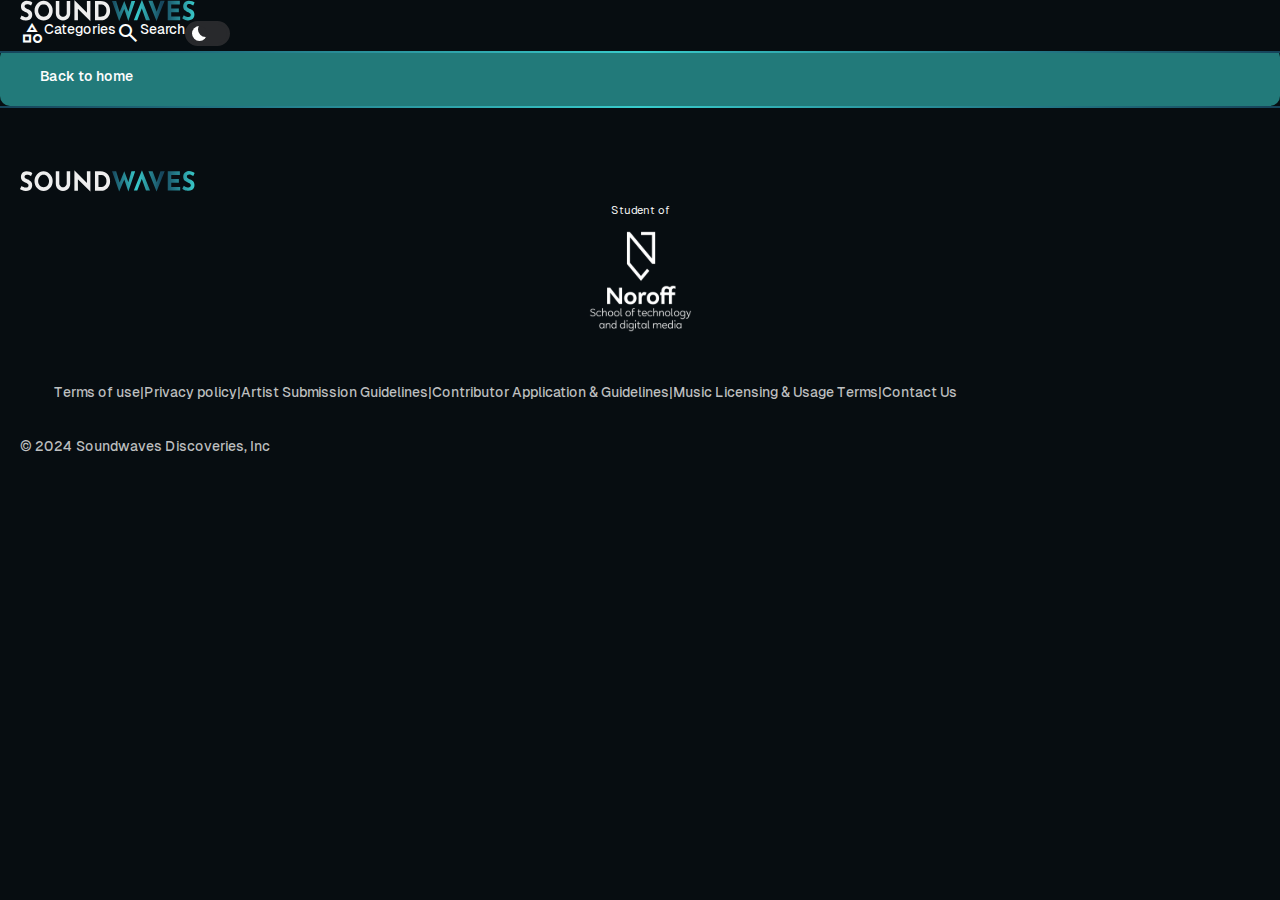
==== 404/index.html @ 66b4ecb7 "fixing header for all pages" ====
<!DOCTYPE html>
<html lang="en">
<head>
    <meta charset="UTF-8">
    <meta name="viewport" content="width=device-width, initial-scale=1.0">
    <title>SoundWaves Discoveries - Blog</title>
    <!-- HTML Meta tags -->
    <meta name="description" content="Explore a world of musical wonders with SoundWaves. Discover new artist, dive into curated playlist, and stay up-to-date with the latest releases. Join our community of music enthusiasts and embark on a sonic journey like no other.">
    <meta name="author" content="Jesus A. Herrero">
    <meta name="robots" content="index, follow">
    <meta name="theme-color" content="#16435A"> 

    <!-- Facebook Meta tags -->
    <meta property="og:url" content="https://norofffeu.github.io/FED1-PE1-Whisperpiano/index.html"> 
    <meta property="og:type" content="website">
    <meta property="og:title" content="SoundWaves Discoveries - Blog">
    <meta property="og:description" content="Discover new artist, dive into curated playlist, and stay up-to-date with the latest releases. Join our community of music enthusiasts and embark on a sonic journey like no other.">
    <meta property="og:image" content="https://raw.githubusercontent.com/NoroffFEU/FED1-PE1-Whisperpiano/main/assets/img/logo-og.webp"> 
    <meta property="og:image:alt" content="SoundWaves logo OG"> 

    <!-- Twitter Meta tags -->
    <meta name="twitter:card" content="summary_large_image">
    <meta property="twitter:domain" content="norofffeu.github.io">
    <meta property="twitter:url" content="https://norofffeu.github.io/FED1-PE1-Whisperpiano/index.html">
    <meta name="twitter:title" content="SoundWaves Discoveries - Blog">
    <meta name="twitter:description" content="Discover new artist, dive into curated playlist, and stay up-to-date with the latest releases. Join our community of music enthusiasts and embark on a sonic journey like no other.">
    <meta name="twitter:image" content="https://raw.githubusercontent.com/NoroffFEU/FED1-PE1-Whisperpiano/main/assets/img/logo-og.webp">

    <!-- Google Icons -->
    <link rel="stylesheet" href="https://fonts.googleapis.com/css2?family=Material+Symbols+Outlined:opsz,wght,FILL,GRAD@20..48,100..700,0..1,-50..200" />
    <link rel="stylesheet" href="https://cdnjs.cloudflare.com/ajax/libs/font-awesome/6.5.2/css/all.min.css" integrity="sha512-SnH5WK+bZxgPHs44uWIX+LLJAJ9/2PkPKZ5QiAj6Ta86w+fsb2TkcmfRyVX3pBnMFcV7oQPJkl9QevSCWr3W6A==" crossorigin="anonymous" referrerpolicy="no-referrer" />

    <!-- Favicon -->
    <link rel="icon" type="image/svg" href="../assets/img/Favicon dark.svg">

    <!-- CSS -->
    <link rel="stylesheet" href="../assets/css/index.css">
    
    <!-- JavaScript-->
    <script type="module" src="../assets/js/main.mjs"></script>
    <script type="module" src="../assets/js/pages/notFoundPage.mjs"></script>

</head>
<body>
    <header class="local-header" data-interactive="false">
        <div class="wrapper">
            <div class="wrapper-background"></div>
            <div class="header-content media-padding flex-fw justify-sb align-items-center pd-20 relative">
                <a href="../index.html" aria-label="SoundWaves logo" class="hover-opacity">
                    <svg width="348" height="42" viewBox="0 0 348 42" fill="none" xmlns="http://www.w3.org/2000/svg" alt="SoundWaves logo" class="logo-header">
                        <g id="logo">
                        <g id="waves">
                        <g id="WAVES">
                        <path d="M183 1.78314H191.16L198.696 26.0129L197.592 25.4884L207.384 1.78314V18.0412L197.208 41.9039L183 1.78314ZM207.384 18.0412V1.78314L216.312 25.2262L215.064 25.0164L221.544 1.78314H229.032L215.4 41.799L207.384 18.0412Z" fill="url(#paint0_linear_102_3796)"/>
                        <path d="M226.337 40.1207L242.273 0H242.657L258.593 40.1207H250.529L242.153 16.6296L245.665 7.57397L233.201 40.1207H226.337Z" fill="url(#paint1_linear_102_3796)"/>
                        <path d="M263.774 1.52091L274.094 29.317L270.062 28.4254L279.422 1.52091H287.678L271.55 41.9039L255.422 1.52091H263.774Z" fill="url(#paint2_linear_102_3796)"/>
                        <path d="M293.79 1.52091H317.886V8.86327H300.75V17.0972H315.918V24.4395H300.75V32.7784H318.558V40.1207H293.79V1.52091Z" fill="url(#paint3_linear_102_3796)"/>
                        <path d="M344.622 10.8562C343.278 10.052 341.902 9.38772 340.494 8.86327C339.118 8.33882 337.822 8.07659 336.606 8.07659C335.102 8.07659 333.918 8.40874 333.054 9.07305C332.19 9.73736 331.758 10.7338 331.758 12.0624C331.758 12.9715 332.078 13.7931 332.718 14.5274C333.39 15.2266 334.238 15.856 335.262 16.4154C336.318 16.9748 337.406 17.4818 338.526 17.9363C339.55 18.3559 340.558 18.8629 341.55 19.4572C342.574 20.0166 343.486 20.7334 344.286 21.6075C345.086 22.4466 345.726 23.513 346.206 24.8067C346.686 26.0653 346.926 27.6212 346.926 29.4743C346.926 31.4323 346.462 33.2504 345.534 34.9286C344.606 36.6069 343.246 37.9704 341.454 39.0194C339.662 40.0333 337.454 40.5403 334.83 40.5403C333.486 40.5403 332.11 40.4004 330.702 40.1207C329.326 39.806 327.966 39.3515 326.622 38.7571C325.278 38.1278 323.982 37.3411 322.734 36.3971L325.806 30.4708C326.638 31.1351 327.534 31.7294 328.494 32.2539C329.486 32.7434 330.478 33.128 331.47 33.4077C332.462 33.6874 333.374 33.8273 334.206 33.8273C335.038 33.8273 335.87 33.7049 336.702 33.4601C337.566 33.1804 338.27 32.7259 338.814 32.0966C339.39 31.4672 339.678 30.5931 339.678 29.4743C339.678 28.7051 339.438 28.0058 338.958 27.3765C338.51 26.7471 337.886 26.1702 337.086 25.6458C336.318 25.1213 335.47 24.6668 334.542 24.2822C333.454 23.8277 332.334 23.3032 331.182 22.7088C330.03 22.1145 328.942 21.3977 327.918 20.5586C326.926 19.6845 326.11 18.6181 325.47 17.3594C324.862 16.0658 324.558 14.4924 324.558 12.6393C324.558 10.4017 325.006 8.46119 325.902 6.8179C326.83 5.17461 328.126 3.88096 329.79 2.93694C331.454 1.95796 333.374 1.41603 335.55 1.31114C338.398 1.31114 340.702 1.67825 342.462 2.41249C344.254 3.14672 345.854 4.02081 347.262 5.03476L344.622 10.8562Z" fill="url(#paint4_linear_102_3796)"/>
                        <path d="M198.129 24.189L198.696 26.0129L197.592 25.4884L198.129 24.189L207.384 1.78314L215.558 23.2459L216.312 25.2262L215.064 25.0164L215.558 23.2459L207.384 1.78314L198.129 24.189Z" fill="url(#paint5_linear_102_3796)"/>
                        </g>
                        </g>
                        <g id="sound">
                        <g id="SOUND">
                        <path d="M21.888 11.1621C20.544 10.358 19.168 9.69366 17.76 9.16921C16.384 8.64475 15.088 8.38253 13.872 8.38253C12.368 8.38253 11.184 8.71468 10.32 9.37899C9.456 10.0433 9.024 11.0398 9.024 12.3684C9.024 13.2774 9.344 14.0991 9.984 14.8333C10.656 15.5326 11.504 16.1619 12.528 16.7213C13.584 17.2808 14.672 17.7877 15.792 18.2423C16.816 18.6618 17.824 19.1688 18.816 19.7632C19.84 20.3226 20.752 21.0393 21.552 21.9134C22.352 22.7526 22.992 23.8189 23.472 25.1126C23.952 26.3713 24.192 27.9272 24.192 29.7802C24.192 31.7382 23.728 33.5563 22.8 35.2346C21.872 36.9128 20.512 38.2764 18.72 39.3253C16.928 40.3392 14.72 40.8462 12.096 40.8462C10.752 40.8462 9.376 40.7064 7.968 40.4266C6.592 40.112 5.232 39.6574 3.888 39.0631C2.544 38.4337 1.248 37.647 0 36.703L3.072 30.7767C3.904 31.441 4.8 32.0354 5.76 32.5598C6.752 33.0493 7.744 33.4339 8.736 33.7136C9.728 33.9933 10.64 34.1332 11.472 34.1332C12.304 34.1332 13.136 34.0108 13.968 33.7661C14.832 33.4864 15.536 33.0318 16.08 32.4025C16.656 31.7732 16.944 30.8991 16.944 29.7802C16.944 29.011 16.704 28.3118 16.224 27.6824C15.776 27.0531 15.152 26.4762 14.352 25.9517C13.584 25.4273 12.736 24.9727 11.808 24.5881C10.72 24.1336 9.6 23.6092 8.448 23.0148C7.296 22.4204 6.208 21.7037 5.184 20.8645C4.192 19.9904 3.376 18.924 2.736 17.6654C2.128 16.3717 1.824 14.7983 1.824 12.9453C1.824 10.7076 2.272 8.76713 3.168 7.12384C4.096 5.48055 5.392 4.1869 7.056 3.24288C8.72 2.2639 10.64 1.72196 12.816 1.61707C15.664 1.61707 17.968 1.98419 19.728 2.71843C21.52 3.45266 23.12 4.32675 24.528 5.34069L21.888 11.1621Z" fill="#EEEEEE"/>
                        <path d="M28.8484 21.1792C28.8484 18.522 29.3124 16.0046 30.2404 13.6271C31.1684 11.2495 32.4484 9.15172 34.0804 7.33362C35.7444 5.48055 37.6644 4.02956 39.8404 2.98065C42.0164 1.93175 44.3524 1.40729 46.8484 1.40729C49.3124 1.40729 51.6324 1.93175 53.8084 2.98065C55.9844 4.02956 57.9044 5.48055 59.5684 7.33362C61.2644 9.15172 62.5764 11.2495 63.5044 13.6271C64.4644 16.0046 64.9444 18.522 64.9444 21.1792C64.9444 23.9064 64.4644 26.4587 63.5044 28.8362C62.5764 31.2137 61.2644 33.3116 59.5684 35.1297C57.9044 36.9128 55.9844 38.3114 53.8084 39.3253C51.6324 40.3392 49.3124 40.8462 46.8484 40.8462C44.3524 40.8462 42.0164 40.3392 39.8404 39.3253C37.6644 38.3114 35.7444 36.9128 34.0804 35.1297C32.4484 33.3116 31.1684 31.2137 30.2404 28.8362C29.3124 26.4587 28.8484 23.9064 28.8484 21.1792ZM36.0484 21.1792C36.0484 22.8924 36.3204 24.5007 36.8644 26.0042C37.4404 27.4726 38.2244 28.7838 39.2164 29.9376C40.2404 31.0564 41.4084 31.9305 42.7204 32.5598C44.0644 33.1892 45.5204 33.5039 47.0884 33.5039C48.5924 33.5039 49.9844 33.1892 51.2644 32.5598C52.5764 31.9305 53.7124 31.0564 54.6724 29.9376C55.6324 28.7838 56.3844 27.4726 56.9284 26.0042C57.4724 24.5007 57.7444 22.8924 57.7444 21.1792C57.7444 19.431 57.4564 17.8052 56.8804 16.3018C56.3364 14.7983 55.5684 13.4872 54.5764 12.3684C53.6164 11.2146 52.4804 10.323 51.1684 9.69366C49.8564 9.06432 48.4324 8.74964 46.8964 8.74964C45.3604 8.74964 43.9364 9.06432 42.6244 9.69366C41.3124 10.323 40.1604 11.2146 39.1684 12.3684C38.1764 13.4872 37.4084 14.7983 36.8644 16.3018C36.3204 17.8052 36.0484 19.431 36.0484 21.1792Z" fill="#EEEEEE"/>
                        <path d="M78.1234 26.1615C78.1234 27.3852 78.4594 28.5565 79.1314 29.6753C79.8034 30.7942 80.6834 31.7032 81.7714 32.4025C82.8914 33.1018 84.1074 33.4514 85.4194 33.4514C86.8594 33.4514 88.1394 33.1018 89.2594 32.4025C90.3794 31.7032 91.2594 30.7942 91.8994 29.6753C92.5714 28.5565 92.9074 27.3852 92.9074 26.1615V1.82685H99.7714V26.3188C99.7714 29.1509 99.1314 31.6683 97.8514 33.871C96.5714 36.0387 94.8434 37.7519 92.6674 39.0106C90.4914 40.2343 88.0754 40.8462 85.4194 40.8462C82.7954 40.8462 80.3954 40.2343 78.2194 39.0106C76.0754 37.7519 74.3634 36.0387 73.0834 33.871C71.8034 31.6683 71.1634 29.1509 71.1634 26.3188V1.82685H78.1234V26.1615Z" fill="#EEEEEE"/>
                        <path d="M139.797 42L113.013 15.5675L115.077 16.8262L115.221 40.4266H108.165V0.305939H108.453L134.661 26.6335L133.125 25.8993L132.981 1.82685H139.989V42H139.797Z" fill="#EEEEEE"/>
                        <path d="M149.087 40.4266V1.82685H159.646C163.199 1.82685 166.223 2.40375 168.719 3.55755C171.215 4.71135 173.215 6.24975 174.719 8.17275C176.255 10.0957 177.375 12.246 178.079 14.6235C178.783 17.001 179.135 19.3961 179.135 21.8085C179.135 24.6756 178.655 27.2629 177.695 29.5705C176.767 31.8431 175.487 33.8011 173.855 35.4443C172.223 37.0527 170.335 38.2939 168.191 39.168C166.047 40.0071 163.774 40.4266 161.374 40.4266H149.087ZM156.046 33.0843H160.174C161.934 33.0843 163.535 32.8396 164.975 32.3501C166.415 31.8256 167.646 31.0739 168.671 30.0949C169.727 29.1159 170.526 27.8922 171.07 26.4237C171.646 24.9203 171.935 23.2071 171.935 21.2841C171.935 18.7667 171.551 16.7213 170.783 15.148C170.047 13.5397 169.118 12.2984 167.999 11.4244C166.911 10.5503 165.79 9.95589 164.639 9.64122C163.487 9.29158 162.51 9.11676 161.71 9.11676H156.046V33.0843Z" fill="#EEEEEE"/>
                        </g>
                        </g>
                        </g>
                        <defs>
                        <linearGradient id="paint0_linear_102_3796" x1="181.464" y1="27.0094" x2="349.464" y2="27.0094" gradientUnits="userSpaceOnUse">
                        <stop stop-color="#16435A"/>
                        <stop offset="0.302393" stop-color="#39CCCC"/>
                        <stop offset="0.599286" stop-color="#16435A"/>
                        <stop offset="0.998828" stop-color="#39CCCC"/>
                        </linearGradient>
                        <linearGradient id="paint1_linear_102_3796" x1="181.464" y1="27.0094" x2="349.464" y2="27.0094" gradientUnits="userSpaceOnUse">
                        <stop stop-color="#16435A"/>
                        <stop offset="0.302393" stop-color="#39CCCC"/>
                        <stop offset="0.599286" stop-color="#16435A"/>
                        <stop offset="0.998828" stop-color="#39CCCC"/>
                        </linearGradient>
                        <linearGradient id="paint2_linear_102_3796" x1="181.464" y1="27.0094" x2="349.464" y2="27.0094" gradientUnits="userSpaceOnUse">
                        <stop stop-color="#16435A"/>
                        <stop offset="0.302393" stop-color="#39CCCC"/>
                        <stop offset="0.599286" stop-color="#16435A"/>
                        <stop offset="0.998828" stop-color="#39CCCC"/>
                        </linearGradient>
                        <linearGradient id="paint3_linear_102_3796" x1="181.464" y1="27.0094" x2="349.464" y2="27.0094" gradientUnits="userSpaceOnUse">
                        <stop stop-color="#16435A"/>
                        <stop offset="0.302393" stop-color="#39CCCC"/>
                        <stop offset="0.599286" stop-color="#16435A"/>
                        <stop offset="0.998828" stop-color="#39CCCC"/>
                        </linearGradient>
                        <linearGradient id="paint4_linear_102_3796" x1="181.464" y1="27.0094" x2="349.464" y2="27.0094" gradientUnits="userSpaceOnUse">
                        <stop stop-color="#16435A"/>
                        <stop offset="0.302393" stop-color="#39CCCC"/>
                        <stop offset="0.599286" stop-color="#16435A"/>
                        <stop offset="0.998828" stop-color="#39CCCC"/>
                        </linearGradient>
                        <linearGradient id="paint5_linear_102_3796" x1="181.464" y1="27.0094" x2="349.464" y2="27.0094" gradientUnits="userSpaceOnUse">
                        <stop stop-color="#16435A"/>
                        <stop offset="0.302393" stop-color="#39CCCC"/>
                        <stop offset="0.599286" stop-color="#16435A"/>
                        <stop offset="0.998828" stop-color="#39CCCC"/>
                        </linearGradient>
                        </defs>
                    </svg> 
                </a>
                <nav role="navigation">
                    <ul class="flex align-items-center gap-20">
                        <li><button type="button" aria-label="Categories" class="header-categories-btn flex align-items-center gap-8 hover-underline">
                            <span class="material-symbols-outlined">category</span>
                            <span class="text fw-100">Categories</span>
                            </>
                        </li>
                        <li><button type="button" aria-label="Search" class="header-search-btn flex align-items-center gap-8 hover-underline">
                            <span class="material-symbols-outlined">search</span>
                            <span class="text fw-100">Search</span>
                            </button>
                        </li>
                        <li class="toggle-switch">
                            <label class="switch-label ">
                                <input type="checkbox" class="checkbox coming-feature">
                                <span class="slider"></span>
                                <span>*</span>
                            </label>
                        </li>
                    </ul>
                </nav>
            </div>
            <div class="line"></div>
            <div class="search-panel mw-1000 media-padding" data-search-is-closed="true">
                <form action="#" class="flex align-items-center" name="mainSearch">
                    <label for="search" class="search-btn">
                        <span class="material-symbols-outlined">search</span>
                    </label>
                    <input type="search" name="search" id="search" placeholder="Search by title" class="fw-80">
                    <button type="button" id="deleteText">
                        <span class="material-symbols-outlined">close</span>
                    </button>
                </form>
                <div class="latest-posts">
                    <h2 class="fw-80">Latest post</h2>
                    <ul class="flex column gap-30">
                        <li>
                            <a href="#" class="flex align-items-center gap-20">
                                <span class="material-symbols-outlined gradient gradient-top">chevron_right</span>
                                <p class="fw-80"></p>
                            </a>
                        </li>
                        <li>
                            <a href="#" class="flex align-items-center gap-20">
                                <span class="material-symbols-outlined gradient gradient-top">chevron_right</span>
                                <p class="fw-80"></p>
                            </a>
                        </li>
                        <li>
                            <a href="#" class="flex align-items-center gap-20">
                                <span class="material-symbols-outlined gradient gradient-top">chevron_right</span>
                                <p class="fw-80"></p>
                            </a>
                        </li>
                        
                    </ul>
                </div>
            </div>
            <div class="categories-panel mw-1000 media-padding" data-categories-closed="true">
                <div>
                    <ul class="flex-fw justify-sb text-center ">
                        <li>
                            <a href="#" class="hover-opacity" data-tag-category="New releases">New releases</a>
                        </li>
                        <li>
                            <a href="#" class="hover-opacity" data-tag-category="Artist spotlights">Artist spotlights</a>
                        </li>
                        <li>
                            <a href="#" class="hover-opacity" data-tag-category="Music reviews">Music reviews</a>
                        </li>
                        <li>
                            <a href="#" class="hover-opacity" data-tag-category="Music & wellness">Music & wellness</a>
                        </li>
                        <li>
                            <a href="#" class="hover-opacity" data-tag-category="Concert coverage">Convert coverage</a>
                        </li>
                        <li>
                            <a href="#" class="hover-opacity" data-tag-category="Music tech">Music tech</a>
                        </li>
                        
                    </ul>
                </div>
            </div>
            
        </div>
    </header>

    <div class="line"></div>

    <main>
        <section class="not-found">
            <h1>404</h1>
            <h2>Oops! Looks like you've stumbled upon an uncharted territory in our musical universe. But fear not, there's plenty more to discover!</h2>
            <a href="../index.html" class="btn">Back to home</a>
        </section>
        
    </main>

    <div class="line"></div>

    <footer class="mw-1200 media-padding">
        <div class="header flex-fw justify-sb align-items-center">
            <a href="./index.html" aria-label="Home" class="footer-logo hover-opacity">
                <svg width="348" height="42" viewBox="0 0 348 42" fill="none" xmlns="http://www.w3.org/2000/svg" alt="SoundWaves logo">
                    <g id="logo">
                    <g id="waves">
                    <g id="WAVES">
                    <path d="M183 1.78314H191.16L198.696 26.0129L197.592 25.4884L207.384 1.78314V18.0412L197.208 41.9039L183 1.78314ZM207.384 18.0412V1.78314L216.312 25.2262L215.064 25.0164L221.544 1.78314H229.032L215.4 41.799L207.384 18.0412Z" fill="url(#paint0_linear_102_3796)"/>
                    <path d="M226.337 40.1207L242.273 0H242.657L258.593 40.1207H250.529L242.153 16.6296L245.665 7.57397L233.201 40.1207H226.337Z" fill="url(#paint1_linear_102_3796)"/>
                    <path d="M263.774 1.52091L274.094 29.317L270.062 28.4254L279.422 1.52091H287.678L271.55 41.9039L255.422 1.52091H263.774Z" fill="url(#paint2_linear_102_3796)"/>
                    <path d="M293.79 1.52091H317.886V8.86327H300.75V17.0972H315.918V24.4395H300.75V32.7784H318.558V40.1207H293.79V1.52091Z" fill="url(#paint3_linear_102_3796)"/>
                    <path d="M344.622 10.8562C343.278 10.052 341.902 9.38772 340.494 8.86327C339.118 8.33882 337.822 8.07659 336.606 8.07659C335.102 8.07659 333.918 8.40874 333.054 9.07305C332.19 9.73736 331.758 10.7338 331.758 12.0624C331.758 12.9715 332.078 13.7931 332.718 14.5274C333.39 15.2266 334.238 15.856 335.262 16.4154C336.318 16.9748 337.406 17.4818 338.526 17.9363C339.55 18.3559 340.558 18.8629 341.55 19.4572C342.574 20.0166 343.486 20.7334 344.286 21.6075C345.086 22.4466 345.726 23.513 346.206 24.8067C346.686 26.0653 346.926 27.6212 346.926 29.4743C346.926 31.4323 346.462 33.2504 345.534 34.9286C344.606 36.6069 343.246 37.9704 341.454 39.0194C339.662 40.0333 337.454 40.5403 334.83 40.5403C333.486 40.5403 332.11 40.4004 330.702 40.1207C329.326 39.806 327.966 39.3515 326.622 38.7571C325.278 38.1278 323.982 37.3411 322.734 36.3971L325.806 30.4708C326.638 31.1351 327.534 31.7294 328.494 32.2539C329.486 32.7434 330.478 33.128 331.47 33.4077C332.462 33.6874 333.374 33.8273 334.206 33.8273C335.038 33.8273 335.87 33.7049 336.702 33.4601C337.566 33.1804 338.27 32.7259 338.814 32.0966C339.39 31.4672 339.678 30.5931 339.678 29.4743C339.678 28.7051 339.438 28.0058 338.958 27.3765C338.51 26.7471 337.886 26.1702 337.086 25.6458C336.318 25.1213 335.47 24.6668 334.542 24.2822C333.454 23.8277 332.334 23.3032 331.182 22.7088C330.03 22.1145 328.942 21.3977 327.918 20.5586C326.926 19.6845 326.11 18.6181 325.47 17.3594C324.862 16.0658 324.558 14.4924 324.558 12.6393C324.558 10.4017 325.006 8.46119 325.902 6.8179C326.83 5.17461 328.126 3.88096 329.79 2.93694C331.454 1.95796 333.374 1.41603 335.55 1.31114C338.398 1.31114 340.702 1.67825 342.462 2.41249C344.254 3.14672 345.854 4.02081 347.262 5.03476L344.622 10.8562Z" fill="url(#paint4_linear_102_3796)"/>
                    <path d="M198.129 24.189L198.696 26.0129L197.592 25.4884L198.129 24.189L207.384 1.78314L215.558 23.2459L216.312 25.2262L215.064 25.0164L215.558 23.2459L207.384 1.78314L198.129 24.189Z" fill="url(#paint5_linear_102_3796)"/>
                    </g>
                    </g>
                    <g id="sound">
                    <g id="SOUND">
                    <path d="M21.888 11.1621C20.544 10.358 19.168 9.69366 17.76 9.16921C16.384 8.64475 15.088 8.38253 13.872 8.38253C12.368 8.38253 11.184 8.71468 10.32 9.37899C9.456 10.0433 9.024 11.0398 9.024 12.3684C9.024 13.2774 9.344 14.0991 9.984 14.8333C10.656 15.5326 11.504 16.1619 12.528 16.7213C13.584 17.2808 14.672 17.7877 15.792 18.2423C16.816 18.6618 17.824 19.1688 18.816 19.7632C19.84 20.3226 20.752 21.0393 21.552 21.9134C22.352 22.7526 22.992 23.8189 23.472 25.1126C23.952 26.3713 24.192 27.9272 24.192 29.7802C24.192 31.7382 23.728 33.5563 22.8 35.2346C21.872 36.9128 20.512 38.2764 18.72 39.3253C16.928 40.3392 14.72 40.8462 12.096 40.8462C10.752 40.8462 9.376 40.7064 7.968 40.4266C6.592 40.112 5.232 39.6574 3.888 39.0631C2.544 38.4337 1.248 37.647 0 36.703L3.072 30.7767C3.904 31.441 4.8 32.0354 5.76 32.5598C6.752 33.0493 7.744 33.4339 8.736 33.7136C9.728 33.9933 10.64 34.1332 11.472 34.1332C12.304 34.1332 13.136 34.0108 13.968 33.7661C14.832 33.4864 15.536 33.0318 16.08 32.4025C16.656 31.7732 16.944 30.8991 16.944 29.7802C16.944 29.011 16.704 28.3118 16.224 27.6824C15.776 27.0531 15.152 26.4762 14.352 25.9517C13.584 25.4273 12.736 24.9727 11.808 24.5881C10.72 24.1336 9.6 23.6092 8.448 23.0148C7.296 22.4204 6.208 21.7037 5.184 20.8645C4.192 19.9904 3.376 18.924 2.736 17.6654C2.128 16.3717 1.824 14.7983 1.824 12.9453C1.824 10.7076 2.272 8.76713 3.168 7.12384C4.096 5.48055 5.392 4.1869 7.056 3.24288C8.72 2.2639 10.64 1.72196 12.816 1.61707C15.664 1.61707 17.968 1.98419 19.728 2.71843C21.52 3.45266 23.12 4.32675 24.528 5.34069L21.888 11.1621Z" fill="#EEEEEE"/>
                    <path d="M28.8484 21.1792C28.8484 18.522 29.3124 16.0046 30.2404 13.6271C31.1684 11.2495 32.4484 9.15172 34.0804 7.33362C35.7444 5.48055 37.6644 4.02956 39.8404 2.98065C42.0164 1.93175 44.3524 1.40729 46.8484 1.40729C49.3124 1.40729 51.6324 1.93175 53.8084 2.98065C55.9844 4.02956 57.9044 5.48055 59.5684 7.33362C61.2644 9.15172 62.5764 11.2495 63.5044 13.6271C64.4644 16.0046 64.9444 18.522 64.9444 21.1792C64.9444 23.9064 64.4644 26.4587 63.5044 28.8362C62.5764 31.2137 61.2644 33.3116 59.5684 35.1297C57.9044 36.9128 55.9844 38.3114 53.8084 39.3253C51.6324 40.3392 49.3124 40.8462 46.8484 40.8462C44.3524 40.8462 42.0164 40.3392 39.8404 39.3253C37.6644 38.3114 35.7444 36.9128 34.0804 35.1297C32.4484 33.3116 31.1684 31.2137 30.2404 28.8362C29.3124 26.4587 28.8484 23.9064 28.8484 21.1792ZM36.0484 21.1792C36.0484 22.8924 36.3204 24.5007 36.8644 26.0042C37.4404 27.4726 38.2244 28.7838 39.2164 29.9376C40.2404 31.0564 41.4084 31.9305 42.7204 32.5598C44.0644 33.1892 45.5204 33.5039 47.0884 33.5039C48.5924 33.5039 49.9844 33.1892 51.2644 32.5598C52.5764 31.9305 53.7124 31.0564 54.6724 29.9376C55.6324 28.7838 56.3844 27.4726 56.9284 26.0042C57.4724 24.5007 57.7444 22.8924 57.7444 21.1792C57.7444 19.431 57.4564 17.8052 56.8804 16.3018C56.3364 14.7983 55.5684 13.4872 54.5764 12.3684C53.6164 11.2146 52.4804 10.323 51.1684 9.69366C49.8564 9.06432 48.4324 8.74964 46.8964 8.74964C45.3604 8.74964 43.9364 9.06432 42.6244 9.69366C41.3124 10.323 40.1604 11.2146 39.1684 12.3684C38.1764 13.4872 37.4084 14.7983 36.8644 16.3018C36.3204 17.8052 36.0484 19.431 36.0484 21.1792Z" fill="#EEEEEE"/>
                    <path d="M78.1234 26.1615C78.1234 27.3852 78.4594 28.5565 79.1314 29.6753C79.8034 30.7942 80.6834 31.7032 81.7714 32.4025C82.8914 33.1018 84.1074 33.4514 85.4194 33.4514C86.8594 33.4514 88.1394 33.1018 89.2594 32.4025C90.3794 31.7032 91.2594 30.7942 91.8994 29.6753C92.5714 28.5565 92.9074 27.3852 92.9074 26.1615V1.82685H99.7714V26.3188C99.7714 29.1509 99.1314 31.6683 97.8514 33.871C96.5714 36.0387 94.8434 37.7519 92.6674 39.0106C90.4914 40.2343 88.0754 40.8462 85.4194 40.8462C82.7954 40.8462 80.3954 40.2343 78.2194 39.0106C76.0754 37.7519 74.3634 36.0387 73.0834 33.871C71.8034 31.6683 71.1634 29.1509 71.1634 26.3188V1.82685H78.1234V26.1615Z" fill="#EEEEEE"/>
                    <path d="M139.797 42L113.013 15.5675L115.077 16.8262L115.221 40.4266H108.165V0.305939H108.453L134.661 26.6335L133.125 25.8993L132.981 1.82685H139.989V42H139.797Z" fill="#EEEEEE"/>
                    <path d="M149.087 40.4266V1.82685H159.646C163.199 1.82685 166.223 2.40375 168.719 3.55755C171.215 4.71135 173.215 6.24975 174.719 8.17275C176.255 10.0957 177.375 12.246 178.079 14.6235C178.783 17.001 179.135 19.3961 179.135 21.8085C179.135 24.6756 178.655 27.2629 177.695 29.5705C176.767 31.8431 175.487 33.8011 173.855 35.4443C172.223 37.0527 170.335 38.2939 168.191 39.168C166.047 40.0071 163.774 40.4266 161.374 40.4266H149.087ZM156.046 33.0843H160.174C161.934 33.0843 163.535 32.8396 164.975 32.3501C166.415 31.8256 167.646 31.0739 168.671 30.0949C169.727 29.1159 170.526 27.8922 171.07 26.4237C171.646 24.9203 171.935 23.2071 171.935 21.2841C171.935 18.7667 171.551 16.7213 170.783 15.148C170.047 13.5397 169.118 12.2984 167.999 11.4244C166.911 10.5503 165.79 9.95589 164.639 9.64122C163.487 9.29158 162.51 9.11676 161.71 9.11676H156.046V33.0843Z" fill="#EEEEEE"/>
                    </g>
                    </g>
                    </g>
                    <defs>
                    <linearGradient id="paint0_linear_102_3796" x1="181.464" y1="27.0094" x2="349.464" y2="27.0094" gradientUnits="userSpaceOnUse">
                    <stop stop-color="#16435A"/>
                    <stop offset="0.302393" stop-color="#39CCCC"/>
                    <stop offset="0.599286" stop-color="#16435A"/>
                    <stop offset="0.998828" stop-color="#39CCCC"/>
                    </linearGradient>
                    <linearGradient id="paint1_linear_102_3796" x1="181.464" y1="27.0094" x2="349.464" y2="27.0094" gradientUnits="userSpaceOnUse">
                    <stop stop-color="#16435A"/>
                    <stop offset="0.302393" stop-color="#39CCCC"/>
                    <stop offset="0.599286" stop-color="#16435A"/>
                    <stop offset="0.998828" stop-color="#39CCCC"/>
                    </linearGradient>
                    <linearGradient id="paint2_linear_102_3796" x1="181.464" y1="27.0094" x2="349.464" y2="27.0094" gradientUnits="userSpaceOnUse">
                    <stop stop-color="#16435A"/>
                    <stop offset="0.302393" stop-color="#39CCCC"/>
                    <stop offset="0.599286" stop-color="#16435A"/>
                    <stop offset="0.998828" stop-color="#39CCCC"/>
                    </linearGradient>
                    <linearGradient id="paint3_linear_102_3796" x1="181.464" y1="27.0094" x2="349.464" y2="27.0094" gradientUnits="userSpaceOnUse">
                    <stop stop-color="#16435A"/>
                    <stop offset="0.302393" stop-color="#39CCCC"/>
                    <stop offset="0.599286" stop-color="#16435A"/>
                    <stop offset="0.998828" stop-color="#39CCCC"/>
                    </linearGradient>
                    <linearGradient id="paint4_linear_102_3796" x1="181.464" y1="27.0094" x2="349.464" y2="27.0094" gradientUnits="userSpaceOnUse">
                    <stop stop-color="#16435A"/>
                    <stop offset="0.302393" stop-color="#39CCCC"/>
                    <stop offset="0.599286" stop-color="#16435A"/>
                    <stop offset="0.998828" stop-color="#39CCCC"/>
                    </linearGradient>
                    <linearGradient id="paint5_linear_102_3796" x1="181.464" y1="27.0094" x2="349.464" y2="27.0094" gradientUnits="userSpaceOnUse">
                    <stop stop-color="#16435A"/>
                    <stop offset="0.302393" stop-color="#39CCCC"/>
                    <stop offset="0.599286" stop-color="#16435A"/>
                    <stop offset="0.998828" stop-color="#39CCCC"/>
                    </linearGradient>
                    </defs>
                </svg> 
            </a>
            <div class="social flex gap-30">
                <a href="#" aria-label="Facebook" class="hover-media">
                    <i class="fa-brands fa-facebook"></i>
                </a>
                <a href="#" aria-label="Twitter / X" class="hover-media">
                    <i class="fa-brands fa-x-twitter"></i>
                </a>
                <a href="#" aria-label="Instagram" class="hover-media">
                    <i class="fa-brands fa-instagram"></i>
                </a>
                <a href="#" aria-label="YouTube" class="hover-media">
                    <i class="fa-brands fa-youtube"></i>
                </a>
                <a href="#" aria-label="Spotify" class="hover-media">
                    <i class="fa-brands fa-spotify"></i>
                </a>
            </div>
        </div>

        <div class="noroff" class="">
            <a href="https://www.noroff.no/index.php" target="_blank" class="hover-opacity">
                <span>Student of</span>
                <img src="../assets/img/Noroff logo.svg" alt="Noroff logo">
            </a>
        </div>

        <div class="footer-links flex center gap-10" role="navigation" aria-label="Footer navigation links">
            <a href="#" class="hover-opacity">Terms of use</a>
            <span>|</span>
            <a href="#" class="hover-opacity">Privacy policy</a>
            <span>|</span>
            <a href="#" class="hover-opacity">Artist Submission Guidelines</a>
            <span>|</span>
            <a href="#" class="hover-opacity">Contributor Application & Guidelines</a>
            <span>|</span>
            <a href="#" class="hover-opacity">Music Licensing & Usage Terms</a>
            <span>|</span>
            <a href="#" class="hover-opacity">Contact Us</a>
        </div>

        <div aria-label="Copyright notice" class="copyright text-center">
            <span>© 2024 Soundwaves Discoveries, Inc</span>
        </div>
        
    </footer>
</body>
</html>
---- assets/css/index.css ----
@import url("./utils/reset.css");
@import url("./utils/variables.css");
@import url("./utils/fonts.css");
@import url("./utils/display.css");
@import url("./utils/flex.css");
@import url("./utils/gap.css");
@import url("./utils/grid.css");
@import url("./utils/order.css");
@import url("./utils/padding.css");
@import url("./utils/size.css");
@import url("./utils/text.css");
@import url("./utils/icons.css");
@import url("./components/header.css");
@import url("./components/footer.css");
@import url("./components/breadcrumbs.css");
@import url("./components/hero.css");
@import url("./components/categories.css");
@import url("./components/posts-landing.css");
@import url("./components/pagination.css");
@import url("./components/newsletter.css");
@import url("./components/post-header.css");
@import url("./components/post-body.css");
@import url("./components/post-footer.css");
@import url("./pages/post/edit.css");
@import url("./components/login.css");
@import url("./components/editor.css");
@import url("./utils/hovers.css");
@import url("./media.css");
@import url("./components/admin-bar.css");
@import url("./components/404.css");
@import url("./components/main-loader.css");
@import url("./components/search-panel.css");
@import url("./utils/fonts.css");
@import url("./components/searchPage.css");
@import url("./components/categories-panel.css");

/* ----- COMMON COMPONENTS----- */

.tag {
    font-family: 'Geist Mono';
    font-size: var(--text-sm);
    letter-spacing: .25rem;
    background: linear-gradient(45deg, rgba(var(--turquoise-normal), 1), rgba(var(--turquoise-light), 1));
    background-clip: inherit;
    -webkit-background-clip: text;
    -webkit-text-fill-color: transparent;
}

.line {
    width: 100%;
    height: 2px;
    background-image: linear-gradient(90deg, rgba(22,67,90,1) 0%, rgba(57,204,204,1) 50%, rgba(22,67,90,1) 100%);
}

.heading {
    font-size: var(--text-xl);
    font-weight: 150;
    padding-block: var(--space-3xl);
}

.gradient {
    position: relative;

    &::before {
        content: "";
        position: absolute;
        inset: 0;
        border-radius: 10px;
        background: rgba(var(--color-primary), 1);
        z-index: -10;
    }

    &::after {
        content: "";
        position: absolute;
        inset: 0;
        z-index: -20;
        width: calc(100% + 6px);
        height: calc(100% + 6px);
        transform: translate(-3px, -3px);
        border-radius: 10px; 
    }

    &.gradient-left::after {
        background: linear-gradient(90deg, rgba(57,204,204, .5) 0%, rgba(190,190,190, .1) 100%); /*TODO -> Check colors */
    }
    &.gradient-mid::after {
        background: linear-gradient(90deg, rgba(190,190,190, .2) 0%, rgba(190,190,190, .1) 100%); /*TODO -> Check colors */
    }
    /* &.gradient-right::after {
        background: linear-gradient(90deg, rgba(190,190,190, .1) 0%, rgba(57,204,204, .5) 100%); 
    } */

    &:hover.gradient-right::after {
        background: rgba(var(--turquoise-normal), 1);
    }

    &.gradient-right::after {
        transition: background .5s cubic-bezier(0.25, 0.8, 0.25, 1);
        background: rgba(var(--color-secondary), .3);  /*TODO -> Check colors */
    }

    &.gradient-mid::after {
        background: linear-gradient(90deg, rgba(190,190,190, .1) 0%, rgba(57,204,204, .5) 50%, rgba(190,190,190, .1) 100%);
    }

    &.gradient-top::after {
        background: linear-gradient(180deg, rgba(190,190,190, .1) 0%, rgba(57,204,204, .5) 100%); /*TODO -> Check colors */
        border-radius: 40px; 
    }

    &.gradient-top::before {
        border-radius: 40px; 
    }

    &.gradient-login::after {
        background: linear-gradient(90deg, rgba(57,204,204, .5) 0%, rgba(29,102,102, .5) 100%);
    }
    
}

& .circle {
    position: relative;

    &.circle-left::after {
        content: "";
        position: absolute;
        inset: 0;
        max-width: 300px;
        width: 100%;
        height: 150%;
        transform: translate(-50%, -18%);
        border-radius: 50%;
        background-color: rgba(var(--turquoise-normal), .2);
        filter: blur(200px);
        z-index: -5;
    }

    &.circle-right::before {
        content: "";
        position: absolute;
        right: 0;
        max-width: 300px;
        width: 100%;
        height: 150%;
        transform: translate(50%, -18%);
        border-radius: 50%;
        background-color: rgba(var(--turquoise-normal), .2);
        filter: blur(200px);
        z-index: -5;
    }
}

.btn {
    cursor: pointer;
    font-size: var(--text-sm);
    font-weight: 120;
    border-radius: 10px;
    padding: 20px 40px;
    background: rgba(var(--turquoise-dark-hover), 1);
}

.edit-btn {
    cursor: pointer;
    padding: 15px 16px;
    border-radius: 10px;
    background: rgba(var(--turquoise-dark), 1);
    color: rgba(var(--color-secondary), 1);
    transition: background .3s cubic-bezier(0.25, 0.8, 0.25, 1), filter .3s cubic-bezier(0.25, 0.8, 0.25, 1);

    & i {
        pointer-events: none;
    }

    &:hover {
        background: rgba(var(--turquoise-dark), 1);
        filter: drop-shadow(0px 0px 10px rgba(var(--turquoise-normal), 1));
    }
}

.delete-btn {
    cursor: pointer;
    padding: 15px 16px;
    border-radius: 10px;
    background: rgba(var(--red-warning), 1);
    color: rgba(var(--color-secondary), 1);
    transition: background .3s cubic-bezier(0.25, 0.8, 0.25, 1), filter .3s cubic-bezier(0.25, 0.8, 0.25, 1);
    font-weight: 100;
    
    & i {
        pointer-events: none;
    }

    &:hover {
        background: rgba(var(--red-warning), 1);
        filter: drop-shadow(0px 0px 10px rgba(var(--red-warning), 1));
    }
}

.read-btn {
    cursor: pointer;
    font-family: 'Geist Mono';
    font-size: var(--text-sm);
    letter-spacing: .25rem;
    font-weight: 150;
    border-radius: 10px;
    padding: var(--space-xs);
    background: rgba(var(--turquoise-dark-hover), 1);
    border: 2px solid rgba(var(--turquoise-dark-hover), 1);
}

.media-padding {
    padding-inline: 20px;
}
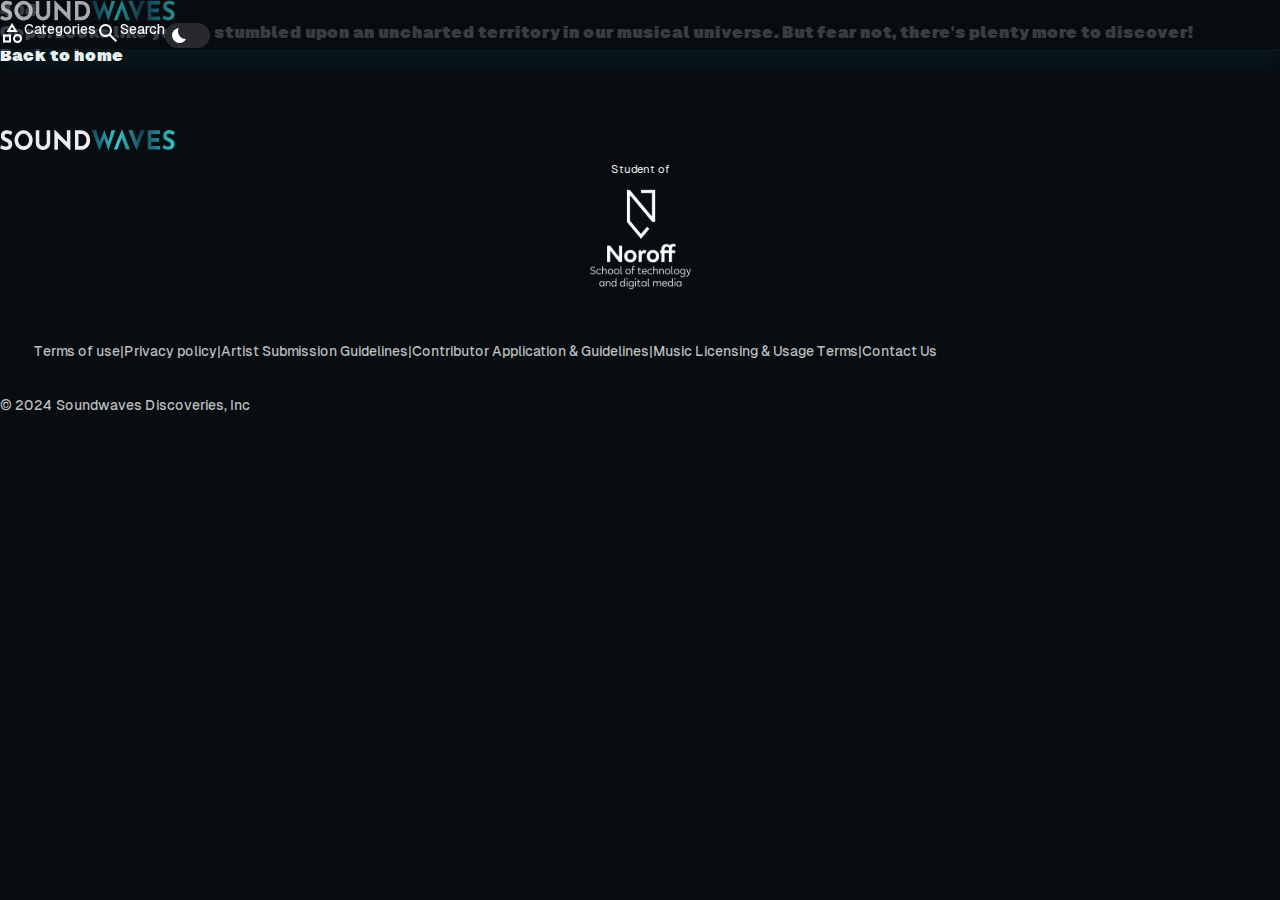
==== commit 39c3d6c9: "fixing opengraph for all pages" ====
--- a/404/index.html
+++ b/404/index.html
@@ -3,9 +3,9 @@
 <head>
     <meta charset="UTF-8">
     <meta name="viewport" content="width=device-width, initial-scale=1.0">
-    <title>SoundWaves Discoveries - Blog</title>
+    <title>SoundWaves Discoveries - 404</title>
     <!-- HTML Meta tags -->
-    <meta name="description" content="Explore a world of musical wonders with SoundWaves. Discover new artist, dive into curated playlist, and stay up-to-date with the latest releases. Join our community of music enthusiasts and embark on a sonic journey like no other.">
+    <meta name="description" content="Oops! It seems like you've stumbled upon a musical interlude that doesn't exist. But fear not, let's get you back on track. Explore our curated playlists, discover new artists, or dive into intriguing musical insights. The melody never ends at SoundWaves. Let's navigate back to harmony together.">
     <meta name="author" content="Jesus A. Herrero">
     <meta name="robots" content="index, follow">
     <meta name="theme-color" content="#16435A"> 
@@ -15,7 +15,7 @@
     <meta property="og:type" content="website">
     <meta property="og:title" content="SoundWaves Discoveries - Blog">
     <meta property="og:description" content="Discover new artist, dive into curated playlist, and stay up-to-date with the latest releases. Join our community of music enthusiasts and embark on a sonic journey like no other.">
-    <meta property="og:image" content="https://raw.githubusercontent.com/NoroffFEU/FED1-PE1-Whisperpiano/main/assets/img/logo-og.webp"> 
+    <meta property="og:image" content="https://i.imgur.com/lti7VA1.jpg"> 
     <meta property="og:image:alt" content="SoundWaves logo OG"> 
 
     <!-- Twitter Meta tags -->
@@ -24,7 +24,7 @@
     <meta property="twitter:url" content="https://norofffeu.github.io/FED1-PE1-Whisperpiano/index.html">
     <meta name="twitter:title" content="SoundWaves Discoveries - Blog">
     <meta name="twitter:description" content="Discover new artist, dive into curated playlist, and stay up-to-date with the latest releases. Join our community of music enthusiasts and embark on a sonic journey like no other.">
-    <meta name="twitter:image" content="https://raw.githubusercontent.com/NoroffFEU/FED1-PE1-Whisperpiano/main/assets/img/logo-og.webp">
+    <meta name="twitter:image" content="https://i.imgur.com/lti7VA1.jpg">
 
     <!-- Google Icons -->
     <link rel="stylesheet" href="https://fonts.googleapis.com/css2?family=Material+Symbols+Outlined:opsz,wght,FILL,GRAD@20..48,100..700,0..1,-50..200" />
@@ -38,8 +38,6 @@
     
     <!-- JavaScript-->
     <script type="module" src="../assets/js/main.mjs"></script>
-    <script type="module" src="../assets/js/pages/notFoundPage.mjs"></script>
-
 </head>
 <body>
     <header class="local-header" data-interactive="false">
@@ -180,7 +178,7 @@
                             <a href="#" class="hover-opacity" data-tag-category="Music reviews">Music reviews</a>
                         </li>
                         <li>
-                            <a href="#" class="hover-opacity" data-tag-category="Music & wellness">Music & wellness</a>
+                            <a href="#" class="hover-opacity" data-tag-category="Music and wellness">Music & wellness</a>
                         </li>
                         <li>
                             <a href="#" class="hover-opacity" data-tag-category="Concert coverage">Convert coverage</a>
--- a/assets/css/index.css
+++ b/assets/css/index.css
@@ -1,3 +1,4 @@
+/* ----- CSS UTILS ----- */
 @import url("./utils/reset.css");
 @import url("./utils/variables.css");
 @import url("./utils/fonts.css");
@@ -9,206 +10,32 @@
 @import url("./utils/padding.css");
 @import url("./utils/size.css");
 @import url("./utils/text.css");
-@import url("./utils/icons.css");
+@import url("./utils/hovers.css");
+
+/* ----- CSS COMPONENTS ----- */
 @import url("./components/header.css");
 @import url("./components/footer.css");
-@import url("./components/breadcrumbs.css");
 @import url("./components/hero.css");
-@import url("./components/categories.css");
 @import url("./components/posts-landing.css");
 @import url("./components/pagination.css");
 @import url("./components/newsletter.css");
 @import url("./components/post-header.css");
 @import url("./components/post-body.css");
 @import url("./components/post-footer.css");
-@import url("./pages/post/edit.css");
 @import url("./components/login.css");
 @import url("./components/editor.css");
-@import url("./utils/hovers.css");
-@import url("./media.css");
 @import url("./components/admin-bar.css");
 @import url("./components/404.css");
 @import url("./components/main-loader.css");
 @import url("./components/search-panel.css");
-@import url("./utils/fonts.css");
 @import url("./components/searchPage.css");
 @import url("./components/categories-panel.css");
+@import url("./components/common-components.css");
+@import url("./components//edit-search.css");
+@import url("./components//edit-table.css");
+@import url("./components//edit-summary.css");
+@import url("./components/interviews.css");
+@import url("./components/soundWaves.css");
 
-/* ----- COMMON COMPONENTS----- */
-
-.tag {
-    font-family: 'Geist Mono';
-    font-size: var(--text-sm);
-    letter-spacing: .25rem;
-    background: linear-gradient(45deg, rgba(var(--turquoise-normal), 1), rgba(var(--turquoise-light), 1));
-    background-clip: inherit;
-    -webkit-background-clip: text;
-    -webkit-text-fill-color: transparent;
-}
-
-.line {
-    width: 100%;
-    height: 2px;
-    background-image: linear-gradient(90deg, rgba(22,67,90,1) 0%, rgba(57,204,204,1) 50%, rgba(22,67,90,1) 100%);
-}
-
-.heading {
-    font-size: var(--text-xl);
-    font-weight: 150;
-    padding-block: var(--space-3xl);
-}
-
-.gradient {
-    position: relative;
-
-    &::before {
-        content: "";
-        position: absolute;
-        inset: 0;
-        border-radius: 10px;
-        background: rgba(var(--color-primary), 1);
-        z-index: -10;
-    }
-
-    &::after {
-        content: "";
-        position: absolute;
-        inset: 0;
-        z-index: -20;
-        width: calc(100% + 6px);
-        height: calc(100% + 6px);
-        transform: translate(-3px, -3px);
-        border-radius: 10px; 
-    }
-
-    &.gradient-left::after {
-        background: linear-gradient(90deg, rgba(57,204,204, .5) 0%, rgba(190,190,190, .1) 100%); /*TODO -> Check colors */
-    }
-    &.gradient-mid::after {
-        background: linear-gradient(90deg, rgba(190,190,190, .2) 0%, rgba(190,190,190, .1) 100%); /*TODO -> Check colors */
-    }
-    /* &.gradient-right::after {
-        background: linear-gradient(90deg, rgba(190,190,190, .1) 0%, rgba(57,204,204, .5) 100%); 
-    } */
-
-    &:hover.gradient-right::after {
-        background: rgba(var(--turquoise-normal), 1);
-    }
-
-    &.gradient-right::after {
-        transition: background .5s cubic-bezier(0.25, 0.8, 0.25, 1);
-        background: rgba(var(--color-secondary), .3);  /*TODO -> Check colors */
-    }
-
-    &.gradient-mid::after {
-        background: linear-gradient(90deg, rgba(190,190,190, .1) 0%, rgba(57,204,204, .5) 50%, rgba(190,190,190, .1) 100%);
-    }
-
-    &.gradient-top::after {
-        background: linear-gradient(180deg, rgba(190,190,190, .1) 0%, rgba(57,204,204, .5) 100%); /*TODO -> Check colors */
-        border-radius: 40px; 
-    }
-
-    &.gradient-top::before {
-        border-radius: 40px; 
-    }
-
-    &.gradient-login::after {
-        background: linear-gradient(90deg, rgba(57,204,204, .5) 0%, rgba(29,102,102, .5) 100%);
-    }
-    
-}
-
-& .circle {
-    position: relative;
-
-    &.circle-left::after {
-        content: "";
-        position: absolute;
-        inset: 0;
-        max-width: 300px;
-        width: 100%;
-        height: 150%;
-        transform: translate(-50%, -18%);
-        border-radius: 50%;
-        background-color: rgba(var(--turquoise-normal), .2);
-        filter: blur(200px);
-        z-index: -5;
-    }
-
-    &.circle-right::before {
-        content: "";
-        position: absolute;
-        right: 0;
-        max-width: 300px;
-        width: 100%;
-        height: 150%;
-        transform: translate(50%, -18%);
-        border-radius: 50%;
-        background-color: rgba(var(--turquoise-normal), .2);
-        filter: blur(200px);
-        z-index: -5;
-    }
-}
-
-.btn {
-    cursor: pointer;
-    font-size: var(--text-sm);
-    font-weight: 120;
-    border-radius: 10px;
-    padding: 20px 40px;
-    background: rgba(var(--turquoise-dark-hover), 1);
-}
-
-.edit-btn {
-    cursor: pointer;
-    padding: 15px 16px;
-    border-radius: 10px;
-    background: rgba(var(--turquoise-dark), 1);
-    color: rgba(var(--color-secondary), 1);
-    transition: background .3s cubic-bezier(0.25, 0.8, 0.25, 1), filter .3s cubic-bezier(0.25, 0.8, 0.25, 1);
-
-    & i {
-        pointer-events: none;
-    }
-
-    &:hover {
-        background: rgba(var(--turquoise-dark), 1);
-        filter: drop-shadow(0px 0px 10px rgba(var(--turquoise-normal), 1));
-    }
-}
-
-.delete-btn {
-    cursor: pointer;
-    padding: 15px 16px;
-    border-radius: 10px;
-    background: rgba(var(--red-warning), 1);
-    color: rgba(var(--color-secondary), 1);
-    transition: background .3s cubic-bezier(0.25, 0.8, 0.25, 1), filter .3s cubic-bezier(0.25, 0.8, 0.25, 1);
-    font-weight: 100;
-    
-    & i {
-        pointer-events: none;
-    }
-
-    &:hover {
-        background: rgba(var(--red-warning), 1);
-        filter: drop-shadow(0px 0px 10px rgba(var(--red-warning), 1));
-    }
-}
-
-.read-btn {
-    cursor: pointer;
-    font-family: 'Geist Mono';
-    font-size: var(--text-sm);
-    letter-spacing: .25rem;
-    font-weight: 150;
-    border-radius: 10px;
-    padding: var(--space-xs);
-    background: rgba(var(--turquoise-dark-hover), 1);
-    border: 2px solid rgba(var(--turquoise-dark-hover), 1);
-}
-
-.media-padding {
-    padding-inline: 20px;
-}
+/* ----- CSS ANIMATIONS ----- */
+@import url("./utils/keyframes.css");